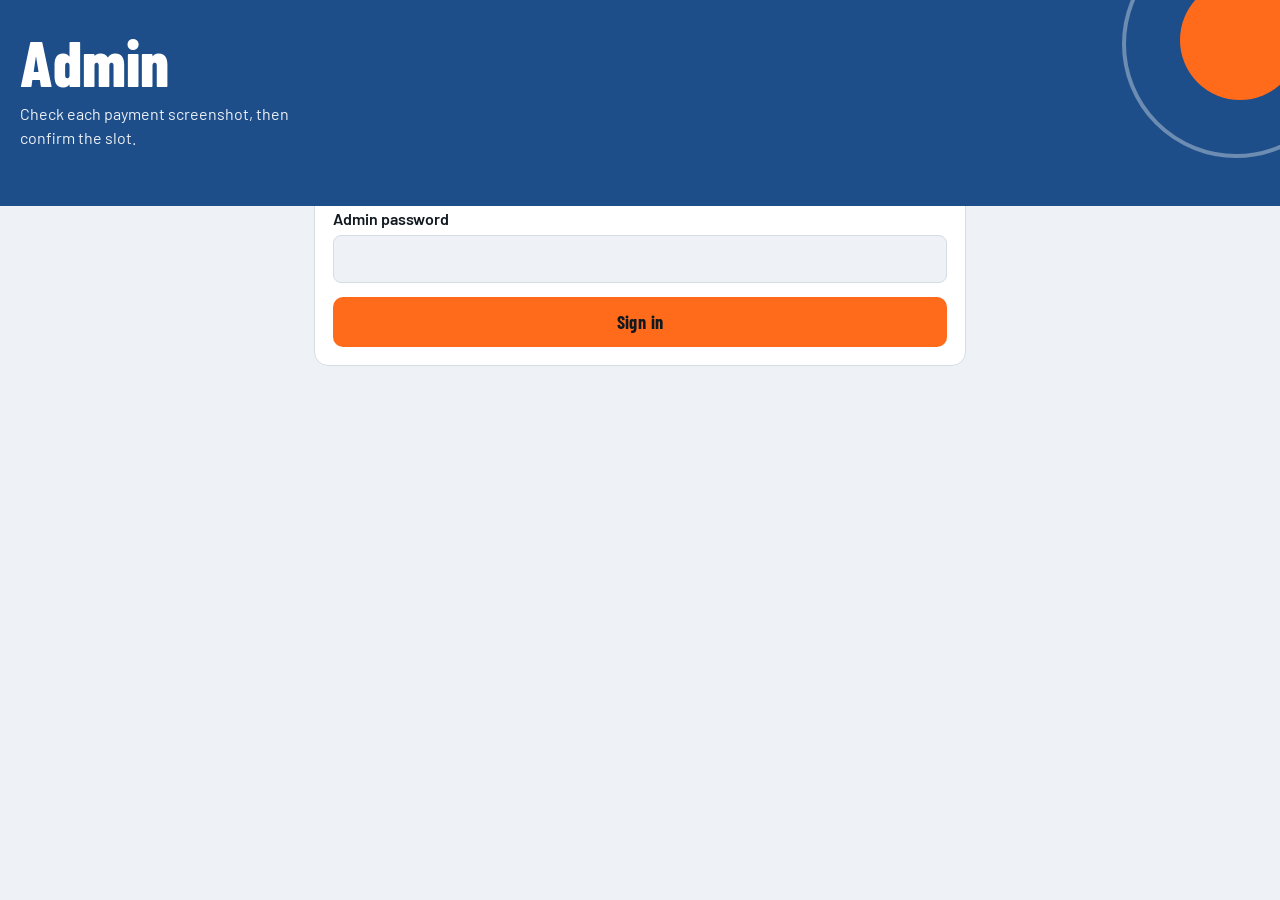
==== admin.html @ 206ceda7 "Add files via upload" ====
<!doctype html>
<html lang="en"><head>
<meta charset="utf-8"><meta name="viewport" content="width=device-width,initial-scale=1">
<meta name="robots" content="noindex"><title>Court admin</title>
<link href="https://fonts.googleapis.com/css2?family=Barlow:wght@400;500;600&family=Barlow+Condensed:wght@600;700;800&display=swap" rel="stylesheet">
<link rel="stylesheet" href="style.css">
</head><body>
<header><h1>Admin</h1><p>Check each payment screenshot, then confirm the slot.</p></header>
<main>
<section id="login"><label for="pw">Admin password</label><input id="pw" type="password" autocomplete="current-password">
<div class="msg err" id="err" hidden role="alert"></div><button class="btn" id="go">Sign in</button></section>
<section id="panel" hidden><div class="tabs" id="tabs"></div><div id="list"></div></section>
</main>
<script src="config.js"></script>
<script>
const $=id=>document.getElementById(id);
let pw=sessionStorage.getItem('pw')||'',all=[],tab='Pending';
const lbl=h=>(h%12||12)+':00 '+(h<12?'AM':'PM');
const post=b=>fetch(API_URL,{method:'POST',headers:{'Content-Type':'text/plain;charset=utf-8'},body:JSON.stringify({password:pw,...b})}).then(r=>r.json());
async function load(){
  const r=await post({action:'list'});
  if(!r.ok){sessionStorage.removeItem('pw');$('login').hidden=false;$('panel').hidden=true;const e=$('err');e.textContent=r.error;e.hidden=false;return}
  all=r.bookings;$('login').hidden=true;$('panel').hidden=false;draw();
}
function draw(){
  $('tabs').innerHTML='';
  ['Pending','Confirmed','Rejected'].forEach(t=>{const b=document.createElement('button');b.className='day'+(t===tab?' sel':'');
    b.textContent=t+' ('+all.filter(x=>x.Status===t).length+')';b.onclick=()=>{tab=t;draw()};$('tabs').append(b)});
  const rows=all.filter(x=>x.Status===tab);
  $('list').innerHTML=rows.length?'':'<p class="hint">Nothing here.</p>';
  rows.forEach(x=>{
    const d=document.createElement('div');d.className='bk';
    const hrs=x.Hours.split(',').map(h=>lbl(+h)).join(', ');
    d.innerHTML=`<div class="row"><b>${esc(x.Name)} · ${esc(x['Booking ID'])}</b><span class="tag ${x.Status}">${x.Status}</span></div>
      <div><b>${x.Date}</b> — ${hrs}</div>
      <div>${esc(x.Phone)} ${x.Email?'· '+esc(x.Email):''}</div>
      <div>${esc(x['Payment Option'])}: <b>₱${x['Amount To Pay']}</b> of ₱${x.Total} (balance ₱${x['Balance Due']})</div>
      <div class="acts"><a href="${x.Proof}" target="_blank" rel="noopener" class="btn sm" style="text-decoration:none;background:var(--court);color:#fff">View screenshot</a></div>`;
    const a=d.querySelector('.acts');
    [['Confirmed','Confirm','ok'],['Rejected','Reject','no'],['Pending','Back to pending','']].filter(s=>s[0]!==x.Status).forEach(([st,txt,c])=>{
      const b=document.createElement('button');b.className='btn sm '+c;b.textContent=txt;
      b.onclick=async()=>{b.disabled=true;const r=await post({action:'update',id:x['Booking ID'],status:st});r.ok?load():(alert(r.error),b.disabled=false)};a.append(b)});
    $('list').append(d)});
}
const esc=s=>String(s).replace(/[&<>"]/g,c=>({'&':'&amp;','<':'&lt;','>':'&gt;','"':'&quot;'}[c]));
$('go').onclick=()=>{pw=$('pw').value;sessionStorage.setItem('pw',pw);load()};
if(pw)load();
</script></body></html>
---- style.css ----
:root{--ink:#101820;--court:#1d4e89;--hoop:#ff6b1a;--line:#fff;--mist:#eef2f7;--mute:#5b6775;--ok:#1f8a4c;--bad:#c62828;--rule:#d5dce6}
@media(prefers-color-scheme:dark){:root{--ink:#eef2f7;--line:#101820;--mist:#18222d;--mute:#9aa7b6;--rule:#2b3846;--court:#6fa3e0}}
*{box-sizing:border-box}
body{margin:0;background:var(--mist);color:var(--ink);font:16px/1.5 'Barlow',system-ui,sans-serif}
h1,h2,h3{font-family:'Barlow Condensed',sans-serif;line-height:1.05;margin:0}
header{background:#1d4e89;color:#fff;padding:28px 20px 56px;position:relative;overflow:hidden}
header::after{content:"";position:absolute;right:-70px;top:-70px;width:220px;height:220px;border:4px solid rgba(255,255,255,.35);border-radius:50%}
header::before{content:"";position:absolute;right:-20px;top:-20px;width:120px;height:120px;background:#ff6b1a;border-radius:50%}
header h1{font-size:clamp(2.4rem,9vw,4rem);font-weight:800;position:relative;z-index:1}
header p{margin:.4rem 0 0;max-width:34ch;position:relative;z-index:1;opacity:.92}
main{max-width:680px;margin:-30px auto 60px;padding:0 14px}
section{background:var(--line);border-radius:14px;padding:18px;margin-bottom:14px;border:1px solid var(--rule)}
section h2{font-size:1.6rem;margin-bottom:12px}
.days{display:flex;gap:8px;overflow-x:auto;padding-bottom:6px}
.day,.slot{font:inherit;color:inherit;background:var(--mist);border:2px solid transparent;border-radius:10px;cursor:pointer}
.day{flex:0 0 62px;padding:8px 0;text-align:center}.day b{display:block;font:700 1.5rem 'Barlow Condensed'}.day small{color:var(--mute)}
.slots{display:grid;grid-template-columns:repeat(auto-fill,minmax(118px,1fr));gap:8px}
.slot{padding:10px 6px;font-weight:600}
.slot.sel,.day.sel{background:var(--court);color:#fff;border-color:var(--court)}.day.sel small{color:#dbe7f7}
.slot:disabled{cursor:not-allowed;opacity:.45;text-decoration:line-through}
.slot.taken{background:repeating-linear-gradient(45deg,var(--mist),var(--mist) 6px,var(--rule) 6px,var(--rule) 12px)}
button:focus-visible,input:focus-visible,label:focus-within{outline:3px solid var(--hoop);outline-offset:2px}
label{display:block;font-weight:600;margin:12px 0 4px}
input[type=text],input[type=tel],input[type=email],input[type=password]{width:100%;padding:11px;font:inherit;border:1px solid var(--rule);border-radius:8px;background:var(--mist);color:var(--ink)}
.opt{display:flex;gap:10px;align-items:center;border:2px solid var(--rule);border-radius:10px;padding:12px;margin:8px 0;font-weight:500;cursor:pointer}
.opt:has(input:checked){border-color:var(--court);background:var(--mist)}
.opt span{margin-left:auto;font-weight:700}
.pay{white-space:pre-line;background:var(--mist);border-left:5px solid var(--hoop);padding:10px 12px;border-radius:6px;margin:10px 0}
.btn{width:100%;padding:14px;margin-top:14px;font:700 1.15rem 'Barlow Condensed';letter-spacing:.02em;background:var(--hoop);color:#101820;border:0;border-radius:10px;cursor:pointer}
.btn:disabled{opacity:.5;cursor:wait}
.btn.sm{width:auto;padding:8px 14px;margin:0;font-size:1rem}.btn.ok{background:var(--ok);color:#fff}.btn.no{background:var(--bad);color:#fff}
.msg{padding:10px 12px;border-radius:8px;margin-top:12px;font-weight:500}.msg.err{background:#fde8e8;color:#8a1c1c}
.preview{max-width:100%;max-height:220px;margin-top:8px;border-radius:8px}
.sum{display:flex;justify-content:space-between;font-weight:600;padding:3px 0}.sum.big{font:800 1.6rem 'Barlow Condensed'}
.hint{color:var(--mute);font-size:.9rem}
.done{text-align:center}.done h2{font-size:2.2rem;color:var(--ok)}
.tabs{display:flex;gap:6px;margin-bottom:12px;flex-wrap:wrap}.tabs .day{flex:0 0 auto;padding:6px 14px}
.bk{border:1px solid var(--rule);border-radius:10px;padding:12px;margin-bottom:10px}
.bk .row{display:flex;justify-content:space-between;gap:8px;flex-wrap:wrap}.bk .acts{display:flex;gap:8px;margin-top:10px;flex-wrap:wrap}
.tag{font-weight:700;padding:2px 10px;border-radius:99px;background:var(--mist)}.tag.Confirmed{background:var(--ok);color:#fff}.tag.Rejected{background:var(--bad);color:#fff}.tag.Pending{background:var(--hoop);color:#101820}
[hidden]{display:none!important}
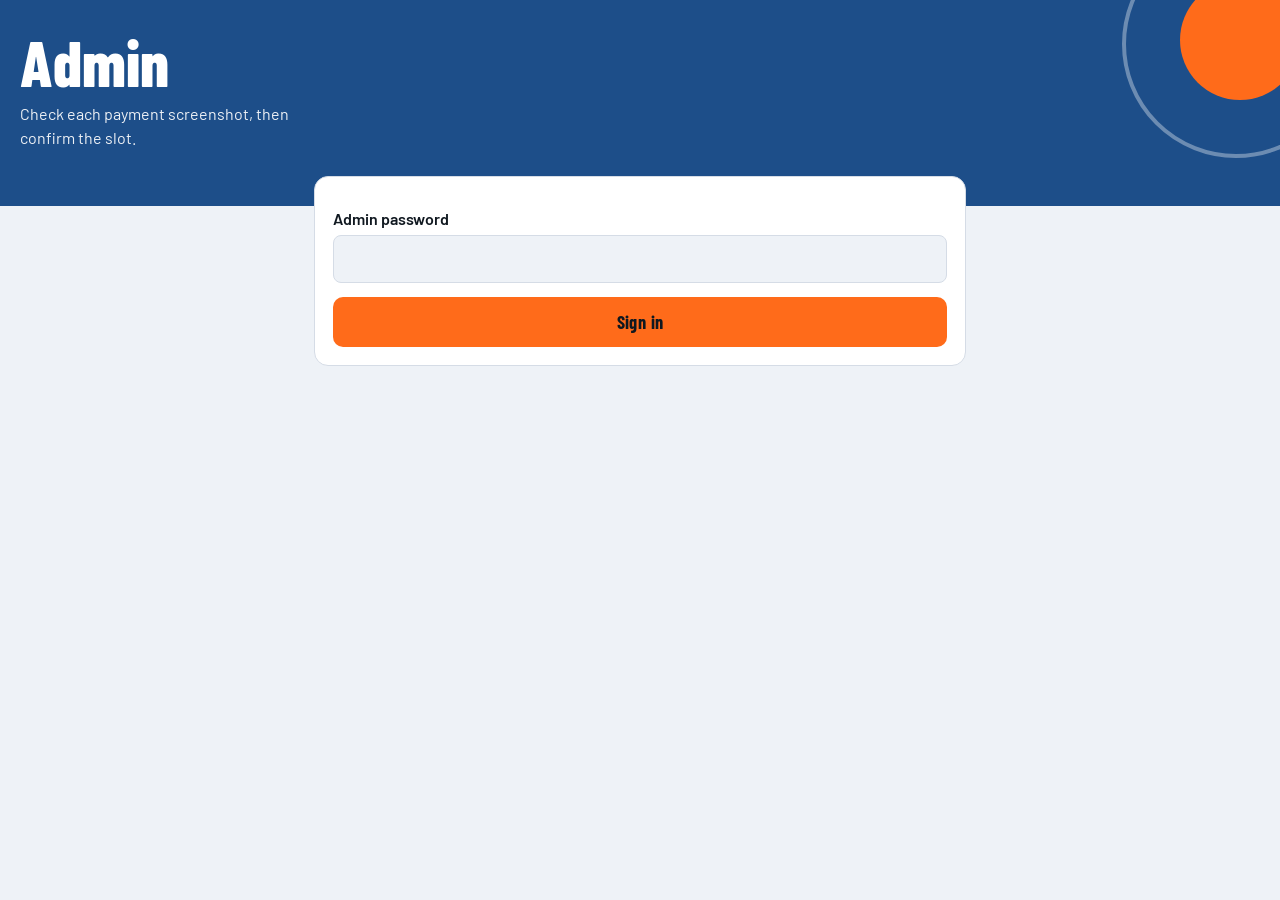
==== commit 1780b706: "Add files via upload" ====
--- a/admin.html
+++ b/admin.html
@@ -1,6 +1,7 @@
 <!doctype html>
 <html lang="en"><head>
-<meta charset="utf-8"><meta name="viewport" content="width=device-width,initial-scale=1">
+<meta charset="utf-8"><meta name="viewport" content="width=device-width,initial-scale=1,viewport-fit=cover">
+<meta name="theme-color" content="#1d4e89">
 <meta name="robots" content="noindex"><title>Court admin</title>
 <link href="https://fonts.googleapis.com/css2?family=Barlow:wght@400;500;600&family=Barlow+Condensed:wght@600;700;800&display=swap" rel="stylesheet">
 <link rel="stylesheet" href="style.css">
--- a/style.css
+++ b/style.css
@@ -1,6 +1,7 @@
 :root{--ink:#101820;--court:#1d4e89;--hoop:#ff6b1a;--line:#fff;--mist:#eef2f7;--mute:#5b6775;--ok:#1f8a4c;--bad:#c62828;--rule:#d5dce6}
 @media(prefers-color-scheme:dark){:root{--ink:#eef2f7;--line:#101820;--mist:#18222d;--mute:#9aa7b6;--rule:#2b3846;--court:#6fa3e0}}
 *{box-sizing:border-box}
+html,body{overflow-x:hidden}
 body{margin:0;background:var(--mist);color:var(--ink);font:16px/1.5 'Barlow',system-ui,sans-serif}
 h1,h2,h3{font-family:'Barlow Condensed',sans-serif;line-height:1.05;margin:0}
 header{background:#1d4e89;color:#fff;padding:28px 20px 56px;position:relative;overflow:hidden}
@@ -8,10 +9,11 @@
 header::before{content:"";position:absolute;right:-20px;top:-20px;width:120px;height:120px;background:#ff6b1a;border-radius:50%}
 header h1{font-size:clamp(2.4rem,9vw,4rem);font-weight:800;position:relative;z-index:1}
 header p{margin:.4rem 0 0;max-width:34ch;position:relative;z-index:1;opacity:.92}
-main{max-width:680px;margin:-30px auto 60px;padding:0 14px}
+main{display:block;width:100%;max-width:680px;margin:-30px auto 60px;padding:0 14px;position:relative;z-index:1}
+main>div,section{min-width:0;max-width:100%}
 section{background:var(--line);border-radius:14px;padding:18px;margin-bottom:14px;border:1px solid var(--rule)}
 section h2{font-size:1.6rem;margin-bottom:12px}
-.days{display:flex;gap:8px;overflow-x:auto;padding-bottom:6px}
+.days{display:flex;max-width:100%;gap:8px;overflow-x:auto;padding-bottom:6px}
 .day,.slot{font:inherit;color:inherit;background:var(--mist);border:2px solid transparent;border-radius:10px;cursor:pointer}
 .day{flex:0 0 62px;padding:8px 0;text-align:center}.day b{display:block;font:700 1.5rem 'Barlow Condensed'}.day small{color:var(--mute)}
 .slots{display:grid;grid-template-columns:repeat(auto-fill,minmax(118px,1fr));gap:8px}
@@ -39,3 +41,28 @@
 .bk .row{display:flex;justify-content:space-between;gap:8px;flex-wrap:wrap}.bk .acts{display:flex;gap:8px;margin-top:10px;flex-wrap:wrap}
 .tag{font-weight:700;padding:2px 10px;border-radius:99px;background:var(--mist)}.tag.Confirmed{background:var(--ok);color:#fff}.tag.Rejected{background:var(--bad);color:#fff}.tag.Pending{background:var(--hoop);color:#101820}
 [hidden]{display:none!important}
+
+/* ---- Mobile friendliness ---- */
+html{-webkit-text-size-adjust:100%}
+button,.btn,.day,.slot,.opt,input{touch-action:manipulation;-webkit-tap-highlight-color:transparent}
+.days{scroll-snap-type:x proximity;-webkit-overflow-scrolling:touch;scrollbar-width:thin}
+.day{scroll-snap-align:start;min-height:76px}
+.slot{min-height:48px}
+.btn,.btn.sm{min-height:48px}
+input[type=file]{width:100%;padding:12px;border:2px dashed var(--rule);border-radius:10px;background:var(--mist);font:inherit}
+input[type=file]::file-selector-button{min-height:40px;margin-right:10px;padding:0 14px;border:0;border-radius:8px;background:var(--court);color:#fff;font:inherit;font-weight:600}
+.bk b,.bk div{overflow-wrap:anywhere}
+header{padding-top:max(28px,env(safe-area-inset-top));padding-left:max(20px,env(safe-area-inset-left))}
+main{padding-left:max(14px,env(safe-area-inset-left));padding-right:max(14px,env(safe-area-inset-right));padding-bottom:env(safe-area-inset-bottom)}
+@media(max-width:520px){
+  header{padding-bottom:48px}
+  header::after{width:150px;height:150px;right:-60px;top:-60px}
+  header::before{width:80px;height:80px;right:-20px;top:-20px}
+  section{padding:16px 14px}
+  .slots{grid-template-columns:repeat(2,1fr)}
+  .opt{padding:14px 12px}
+  .bk .acts .btn{flex:1 1 100%;text-align:center}
+  .tabs .day{flex:1 1 auto;min-height:44px}
+}
+@media(max-width:340px){.slots{grid-template-columns:1fr}}
+@media(prefers-reduced-motion:reduce){*{scroll-behavior:auto!important}}
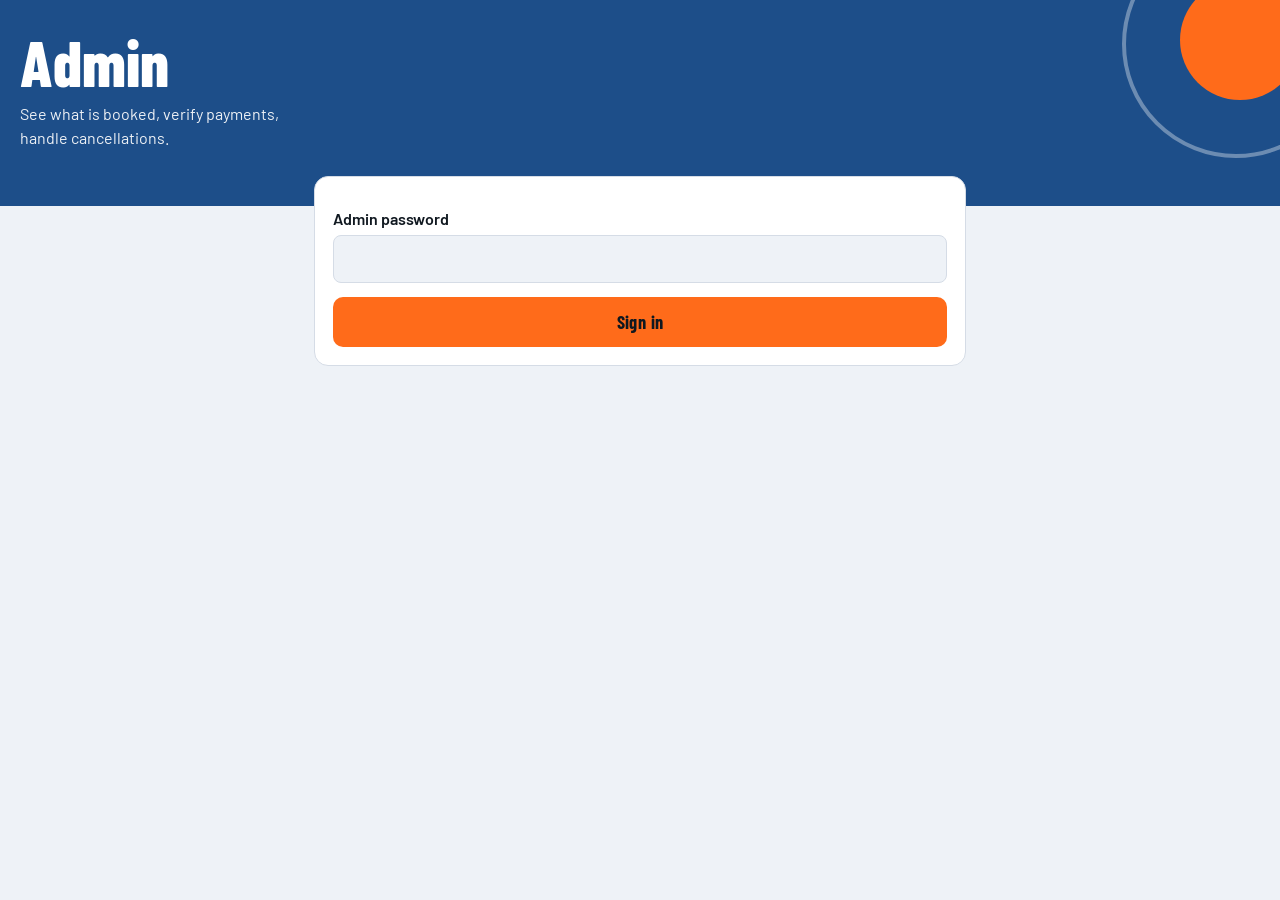
==== commit 2dd452ff: "Add files via upload" ====
--- a/admin.html
+++ b/admin.html
@@ -1,49 +1,101 @@
 <!doctype html>
 <html lang="en"><head>
 <meta charset="utf-8"><meta name="viewport" content="width=device-width,initial-scale=1,viewport-fit=cover">
-<meta name="theme-color" content="#1d4e89">
-<meta name="robots" content="noindex"><title>Court admin</title>
+<meta name="theme-color" content="#1d4e89"><meta name="robots" content="noindex"><title>Court admin</title>
 <link href="https://fonts.googleapis.com/css2?family=Barlow:wght@400;500;600&family=Barlow+Condensed:wght@600;700;800&display=swap" rel="stylesheet">
 <link rel="stylesheet" href="style.css">
 </head><body>
-<header><h1>Admin</h1><p>Check each payment screenshot, then confirm the slot.</p></header>
+<header><h1>Admin</h1><p>See what is booked, verify payments, handle cancellations.</p></header>
 <main>
 <section id="login"><label for="pw">Admin password</label><input id="pw" type="password" autocomplete="current-password">
 <div class="msg err" id="err" hidden role="alert"></div><button class="btn" id="go">Sign in</button></section>
-<section id="panel" hidden><div class="tabs" id="tabs"></div><div id="list"></div></section>
+<section id="panel" hidden>
+<div class="tabs" id="views"></div>
+<div id="cal"><div class="calnav"><button class="day" id="prev" aria-label="Previous month">‹</button><h2 id="mt"></h2><button class="day" id="next" aria-label="Next month">›</button></div>
+<div class="grid dow"><span>Sun</span><span>Mon</span><span>Tue</span><span>Wed</span><span>Thu</span><span>Fri</span><span>Sat</span></div>
+<div class="grid" id="grid"></div>
+<p class="hint"><i class="dot c"></i>Confirmed <i class="dot p"></i>Pending <i class="dot x"></i>Cancel request</p>
+<div id="dayview"></div></div>
+<div id="lst" hidden><div class="tabs" id="tabs"></div><div id="list"></div></div>
+</section>
 </main>
 <script src="config.js"></script>
 <script>
 const $=id=>document.getElementById(id);
-let pw=sessionStorage.getItem('pw')||'',all=[],tab='Pending';
+const HOLD=['Pending','Confirmed','Cancel Requested'];
+const STATUS=['Pending','Cancel Requested','Confirmed','Rejected','Cancelled'];
+let pw=sessionStorage.getItem('pw')||'',all=[],tab='Pending',view='cal',cfg,month=new Date(),selDay=null;
+month.setDate(1);
 const lbl=h=>(h%12||12)+':00 '+(h<12?'AM':'PM');
+const iso=d=>d.getFullYear()+'-'+String(d.getMonth()+1).padStart(2,'0')+'-'+String(d.getDate()).padStart(2,'0');
+const esc=s=>String(s).replace(/[&<>"]/g,c=>({'&':'&amp;','<':'&lt;','>':'&gt;','"':'&quot;'}[c]));
 const post=b=>fetch(API_URL,{method:'POST',headers:{'Content-Type':'text/plain;charset=utf-8'},body:JSON.stringify({password:pw,...b})}).then(r=>r.json());
+
 async function load(){
   const r=await post({action:'list'});
   if(!r.ok){sessionStorage.removeItem('pw');$('login').hidden=false;$('panel').hidden=true;const e=$('err');e.textContent=r.error;e.hidden=false;return}
-  all=r.bookings;$('login').hidden=true;$('panel').hidden=false;draw();
+  if(!cfg)cfg=(await fetch(API_URL+'?action=config').then(r=>r.json())).config;
+  all=r.bookings;$('login').hidden=true;$('panel').hidden=false;
+  if(!tab||!all.some(x=>x.Status===tab)&&all.some(x=>x.Status==='Cancel Requested'))tab='Cancel Requested';
+  draw();
 }
 function draw(){
+  $('views').innerHTML='';
+  [['cal','Calendar'],['list','List']].forEach(([v,t])=>{const b=document.createElement('button');b.className='day'+(v===view?' sel':'');
+    const n=v==='list'?all.filter(x=>['Pending','Cancel Requested'].includes(x.Status)).length:0;
+    b.textContent=t+(n?' ('+n+' to review)':'');b.onclick=()=>{view=v;draw()};$('views').append(b)});
+  $('cal').hidden=view!=='cal';$('lst').hidden=view!=='list';
+  view==='cal'?drawCal():drawList();
+}
+function occ(){const m={};all.filter(x=>HOLD.includes(x.Status)).forEach(x=>x.Hours.split(',').forEach(h=>{(m[x.Date]=m[x.Date]||{})[+h]=x}));return m}
+function drawCal(){
+  const o=occ(),y=month.getFullYear(),mo=month.getMonth(),total=cfg.close-cfg.open,today=iso(new Date());
+  $('mt').textContent=month.toLocaleDateString('en',{month:'long',year:'numeric'});
+  const g=$('grid');g.innerHTML='';
+  for(let i=0;i<month.getDay();i++)g.append(document.createElement('span'));
+  for(let d=1;d<=new Date(y,mo+1,0).getDate();d++){
+    const k=iso(new Date(y,mo,d)),hs=o[k]||{},bks=Object.values(hs),n=bks.length,st=s=>bks.some(x=>x.Status===s);
+    const b=document.createElement('button');b.className='cell'+(k===selDay?' sel':'')+(k===today?' today':'');
+    b.setAttribute('aria-label',k+', '+n+' of '+total+' hours booked');
+    b.innerHTML='<b>'+d+'</b><small>'+(n?n+'/'+total+'h':'free')+'</small><span class="bar"><i style="width:'+(n/total*100)+'%"></i></span><span class="dots">'+
+      (st('Confirmed')?'<i class="dot c"></i>':'')+(st('Pending')?'<i class="dot p"></i>':'')+(st('Cancel Requested')?'<i class="dot x"></i>':'')+'</span>';
+    b.onclick=()=>{selDay=k;drawCal();$('dayview').scrollIntoView({behavior:'smooth',block:'nearest'})};g.append(b)}
+  const dv=$('dayview');dv.innerHTML='';
+  if(!selDay)return;
+  const hs=o[selDay]||{};
+  dv.innerHTML='<h2>'+new Date(selDay+'T00:00').toLocaleDateString('en',{weekday:'long',month:'short',day:'numeric'})+'</h2>';
+  for(let h=cfg.open;h<cfg.close;h++){
+    const x=hs[h],r=document.createElement(x?'button':'div');r.className='hr'+(x?' b '+x.Status.replace(' ',''):'');
+    r.innerHTML='<span>'+lbl(h)+'</span>'+(x?'<span><b>'+esc(x.Name)+'</b> · '+esc(x.Phone)+'</span><span class="tag '+x.Status.replace(' ','')+'">'+x.Status+'</span>':'<span class="hint">Open</span>');
+    if(x)r.onclick=()=>{view='list';tab=x.Status;draw()};
+    dv.append(r)}
+}
+$('prev').onclick=()=>{month.setMonth(month.getMonth()-1);drawCal()};
+$('next').onclick=()=>{month.setMonth(month.getMonth()+1);drawCal()};
+
+function drawList(){
   $('tabs').innerHTML='';
-  ['Pending','Confirmed','Rejected'].forEach(t=>{const b=document.createElement('button');b.className='day'+(t===tab?' sel':'');
-    b.textContent=t+' ('+all.filter(x=>x.Status===t).length+')';b.onclick=()=>{tab=t;draw()};$('tabs').append(b)});
+  STATUS.forEach(t=>{const b=document.createElement('button');b.className='day'+(t===tab?' sel':'');
+    b.textContent=t+' ('+all.filter(x=>x.Status===t).length+')';b.onclick=()=>{tab=t;drawList()};$('tabs').append(b)});
   const rows=all.filter(x=>x.Status===tab);
   $('list').innerHTML=rows.length?'':'<p class="hint">Nothing here.</p>';
   rows.forEach(x=>{
     const d=document.createElement('div');d.className='bk';
     const hrs=x.Hours.split(',').map(h=>lbl(+h)).join(', ');
-    d.innerHTML=`<div class="row"><b>${esc(x.Name)} · ${esc(x['Booking ID'])}</b><span class="tag ${x.Status}">${x.Status}</span></div>
+    d.innerHTML=`<div class="row"><b>${esc(x.Name)} · ${esc(x['Booking ID'])}</b><span class="tag ${x.Status.replace(' ','')}">${x.Status}</span></div>
       <div><b>${x.Date}</b> — ${hrs}</div>
       <div>${esc(x.Phone)} ${x.Email?'· '+esc(x.Email):''}</div>
       <div>${esc(x['Payment Option'])}: <b>₱${x['Amount To Pay']}</b> of ₱${x.Total} (balance ₱${x['Balance Due']})</div>
-      <div class="acts"><a href="${x.Proof}" target="_blank" rel="noopener" class="btn sm" style="text-decoration:none;background:var(--court);color:#fff">View screenshot</a></div>`;
-    const a=d.querySelector('.acts');
-    [['Confirmed','Confirm','ok'],['Rejected','Reject','no'],['Pending','Back to pending','']].filter(s=>s[0]!==x.Status).forEach(([st,txt,c])=>{
-      const b=document.createElement('button');b.className='btn sm '+c;b.textContent=txt;
-      b.onclick=async()=>{b.disabled=true;const r=await post({action:'update',id:x['Booking ID'],status:st});r.ok?load():(alert(r.error),b.disabled=false)};a.append(b)});
+      <div class="acts"><a href="${x.Proof}" target="_blank" rel="noopener" class="btn sm" style="text-decoration:none;background:var(--court);color:#fff;display:inline-flex;align-items:center">View screenshot</a></div>`;
+    const acts={Pending:[['Confirmed','Confirm','ok'],['Rejected','Reject','no']],
+      'Cancel Requested':[['Cancelled','Approve cancellation','no'],[x['Prev Status']||'Confirmed','Decline (keep booking)','']],
+      Confirmed:[['Cancelled','Cancel booking','no'],['Pending','Back to pending','']],
+      Rejected:[['Pending','Restore','']],Cancelled:[['Confirmed','Restore','']]}[x.Status]||[];
+    acts.forEach(([st,txt,c])=>{const b=document.createElement('button');b.className='btn sm '+c;b.textContent=txt;
+      b.onclick=async()=>{if(txt.startsWith('Approve')&&!confirm('Cancel this booking and free the slot? Refund the customer separately.'))return;
+        b.disabled=true;const r=await post({action:'update',id:x['Booking ID'],status:st});r.ok?load():(alert(r.error),b.disabled=false)};d.querySelector('.acts').append(b)});
     $('list').append(d)});
 }
-const esc=s=>String(s).replace(/[&<>"]/g,c=>({'&':'&amp;','<':'&lt;','>':'&gt;','"':'&quot;'}[c]));
 $('go').onclick=()=>{pw=$('pw').value;sessionStorage.setItem('pw',pw);load()};
 if(pw)load();
 </script></body></html>
--- a/style.css
+++ b/style.css
@@ -66,3 +66,34 @@
 }
 @media(max-width:340px){.slots{grid-template-columns:1fr}}
 @media(prefers-reduced-motion:reduce){*{scroll-behavior:auto!important}}
+
+/* ---- Photos ---- */
+header.hero{background:linear-gradient(180deg,rgba(16,24,32,.45),rgba(16,24,32,.88)),url(images/court-1.jpg) center 40%/cover #1d4e89;padding-top:max(64px,env(safe-area-inset-top));padding-bottom:60px}
+header.hero::before,header.hero::after{display:none}
+header.hero h1{text-shadow:0 2px 12px rgba(0,0,0,.5)}
+.gallery{display:grid;grid-template-columns:1fr 1fr;gap:8px}
+.ph{padding:0;border:0;border-radius:10px;overflow:hidden;cursor:zoom-in;background:var(--mist);line-height:0}
+.ph img{width:100%;height:100%;aspect-ratio:4/3;object-fit:cover;display:block;transition:transform .25s}
+.ph:hover img{transform:scale(1.04)}
+.gallery+.hint{margin:8px 0 0}
+dialog{border:0;padding:0;background:transparent;max-width:96vw;max-height:92vh;overflow:visible}
+dialog::backdrop{background:rgba(0,0,0,.85)}
+dialog img{max-width:96vw;max-height:88vh;border-radius:8px;display:block}
+dialog .x{position:absolute;top:-44px;right:0;width:44px;height:44px;border:0;border-radius:50%;background:#fff;color:#101820;font-size:1.6rem;cursor:pointer}
+@media(prefers-reduced-motion:reduce){.ph img{transition:none}}
+
+/* ---- Admin calendar ---- */
+.calnav{display:flex;align-items:center;justify-content:space-between;margin-bottom:10px}.calnav .day{flex:0 0 48px;min-height:48px;font-size:1.6rem}
+.grid{display:grid;grid-template-columns:repeat(7,1fr);gap:4px}.dow{text-align:center;font-weight:600;color:var(--mute);font-size:.8rem;margin-bottom:4px}
+.cell{font:inherit;color:inherit;background:var(--mist);border:2px solid transparent;border-radius:8px;padding:4px 2px;min-height:62px;cursor:pointer;display:flex;flex-direction:column;align-items:center;gap:1px;touch-action:manipulation}
+.cell b{font:700 1.1rem 'Barlow Condensed'}.cell small{font-size:.65rem;color:var(--mute)}
+.cell.sel{border-color:var(--hoop)}.cell.today b{color:var(--hoop)}
+.bar{width:80%;height:4px;background:var(--rule);border-radius:2px;overflow:hidden}.bar i{display:block;height:100%;background:var(--court)}
+.dots{display:flex;gap:2px;min-height:8px}.dot{display:inline-block;width:8px;height:8px;border-radius:50%;margin-right:4px}.dots .dot{margin:0}
+.dot.c{background:var(--ok)}.dot.p{background:var(--hoop)}.dot.x{background:var(--bad)}
+#dayview{margin-top:14px}#dayview h2{margin-bottom:8px}
+.hr{display:flex;gap:10px;align-items:center;width:100%;padding:10px;margin-bottom:4px;border-radius:8px;background:var(--mist);font:inherit;color:inherit;border:0;text-align:left;min-height:46px;flex-wrap:wrap}
+.hr>span:first-child{flex:0 0 80px;font-weight:600}.hr .tag{margin-left:auto}
+.hr.b{cursor:pointer;border-left:6px solid var(--ok)}.hr.Pending{border-color:var(--hoop)}.hr.CancelRequested{border-color:var(--bad)}
+.tag.CancelRequested{background:var(--bad);color:#fff}.tag.Cancelled{background:var(--mute);color:#fff}
+@media(max-width:520px){.cell{min-height:56px}.cell small{font-size:.58rem}}
